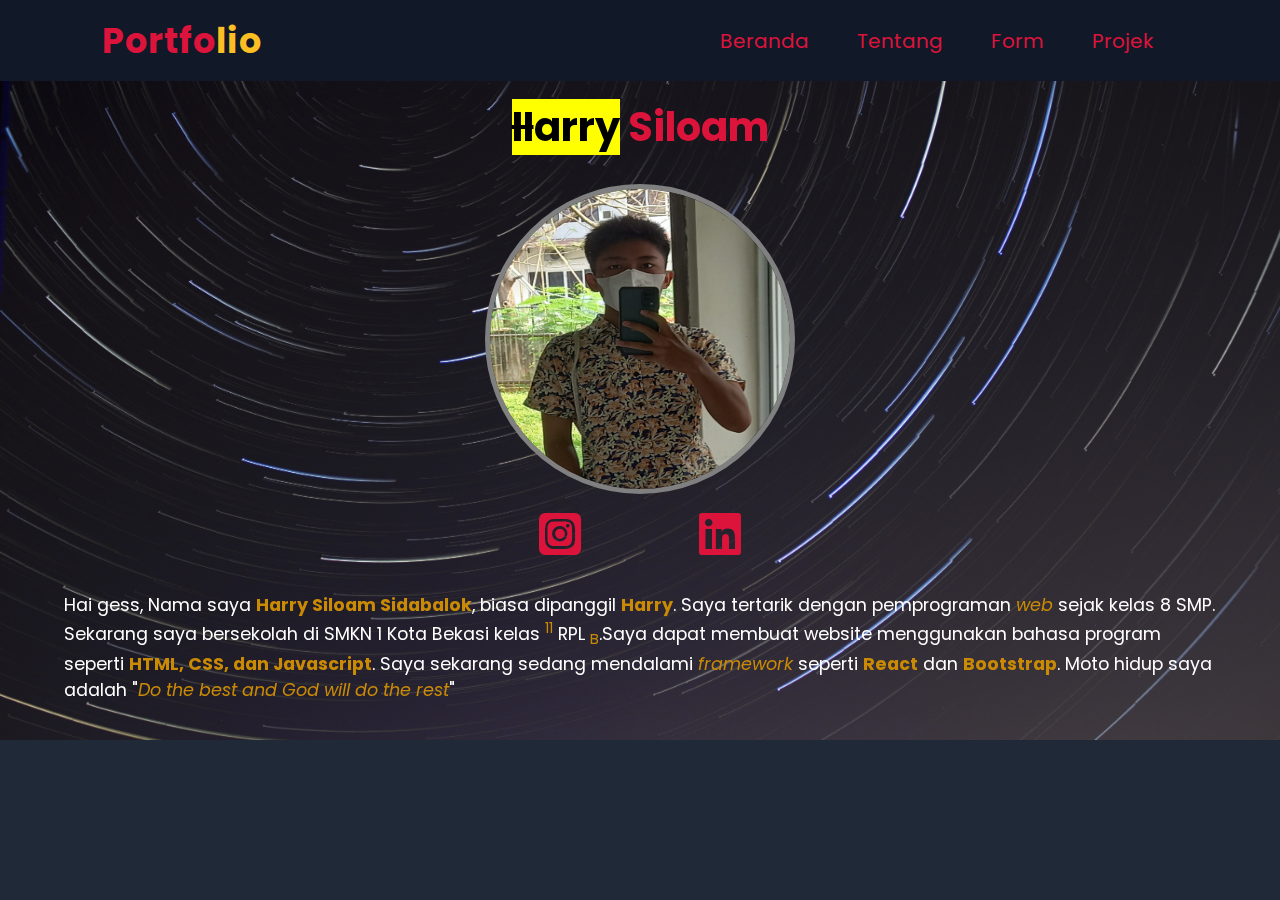
==== index.html @ 74220c72 "first try" ====
<!DOCTYPE html>
<html lang="en">
  <head>
    <meta charset="UTF-8" />
    <meta name="viewport" content="width=device-width, initial-scale=1.0" />
    <meta http-equiv="X-UA-Compatible" content="ie=edge" />
    <link rel="preconnect" href="https://fonts.googleapis.com" />
    <link rel="preconnect" href="https://fonts.gstatic.com" crossorigin />
    <link
      href="https://fonts.googleapis.com/css2?family=Poppins&display=swap"
      rel="stylesheet"
    />
    <link rel="stylesheet" href="style.css" />
    <link href="https://unpkg.com/aos@2.3.1/dist/aos.css" rel="stylesheet">
    <link rel="icon" type="image/x-icon" href="Gambar/logo-web.png">
    <link rel="stylesheet" href="https://cdnjs.cloudflare.com/ajax/libs/font-awesome/6.1.2/css/all.min.css">
    <title>My Web</title>
  </head>

  <body>
    <!-- Navbar -->
    <nav data-aos="fade-down">
      <div class="nav-center">
      <h1 class="logo">Portfo<span>lio</span></h1>
      <ul class="nav-menu">
        <li class="nav-item"><a href="index.html">Beranda</a></li>
        <li class="nav-item d-trigger"><a href="about.html">
          Tentang</a>
          <div class="dropdown">
            <ul>
              <li><a href="about.html#tentang">Tentang</a></li>
              <li><a href="about.html#hobi">Hobi</a></li>
              <li><a href="about.html#skill">Skill</a></li>
              <li><a href="about.html#riwayat-pendidikan">Riwayat Pendidikan</a></li>
              <li><a href="about.html#riwayat-organisasi">Riwayat Organisasi</a></li>
              <li><a href="about.html#riwayat-prestasi">Riwayat Prestasi</a></li>
              <li><a href="about.html#mata-pelajaran">Nilai</a></li>
            </ul>
          </div>
        </li>
        <li>
          <a href="form.html">Form</a>
        </li>
        <li>
          <a href="project.html">Projek</a>
        </li>
      </ul>
      <div class="hamburger">
        <span class="bar"></span>
        <span class="bar"></span>
        <span class="bar"></span>
      </div>
    </div>
    </nav>
    <!-- End Navbar -->

    <!-- Pengenalan -->
    <!-- <div class="home">
      <video autoplay loop>
        <source src="Video&Audio/y2mate.com - Rebirth Introducing photorealism in UE4_1080p (online-video-cutter.com).mp4">
      </video>
    </div> -->
    <div class="home1 overflow">
      <h1 data-aos="fade-right" data-aos-delay="350">
        <mark><del>II</del>arry</mark> Siloam
      </h1>
      <img class="img-beranda"src="Gambar/Foto.jpg" alt="gambar" data-aos="flip-left" data-aos-delay="500"/>
      <div class="icon" data-aos="flip-right" data-aos-delay="650">
        <a target="blank" href="https://www.instagram.com/harry.siloam/">
          <i class="fa-brands fa-square-instagram"></i>
        </a>
        <a target="_blank" href="https://www.linkedin.com/in/harry-siloam-b57639249/">
          <i class="fa-brands fa-linkedin"></i>
        </a>
      </div>
      <p data-aos="fade-left" data-aos-delay="700" data-aos-offset="20px">
        Hai gess, Nama saya <b>Harry Siloam Sidabalok</b>, biasa dipanggil
        <strong>Harry</strong>. Saya tertarik dengan pemprograman
        <i>web</i> sejak kelas 8 SMP. Sekarang saya bersekolah di SMKN 1 Kota
        Bekasi kelas <sup>11</sup> RPL <sub>B</sub>.Saya dapat membuat website
        menggunakan bahasa program seperti <b>HTML, CSS, dan Javascript</b>.
        Saya sekarang sedang mendalami <i>framework</i> seperti <strong>React</strong> dan
        <strong>Bootstrap</strong>. Moto hidup saya adalah "<em
          >Do the best and God will do the rest</em
        >"
      </p>
    </div>
    <!-- End Pengenalan -->
    <script src="https://unpkg.com/aos@2.3.1/dist/aos.js"></script>
    <script>
      AOS.init({
        duration: 1000,
      })
      const hamburger = document.querySelector(".hamburger")
      const navMenu = document.querySelector(".nav-menu")

      hamburger.addEventListener("click", ()=>{
        hamburger.classList.toggle("active")
        navMenu.classList.toggle("active")
      })
    </script>
  </body>
</html>
---- style.css ----
/* varaible */
:root {
  --white:#FFFFFF;
  --dark: #111827;
  --dark2:#1f2937;
  --red:#dc143c;
  --color1: #fbbf24;
  --color2: #ca8a04;
}
*{
  font-family: "Poppins", sans-serif;
}
html{
  scroll-behavior: smooth;
}
.overflow{
  overflow-x: auto;
}
body {
  margin: 0;
  padding: 0;
  box-sizing: border-box;
  background-color: var(--dark2);
  color: var(--white);
  /* width: 100%; */
  max-width: 100% !important;
}
h1,
h2{
  color: var(--red);
}
dd{
  color: var(--white);
}
/* Page */
.page{
  margin-left: 5%;
  margin-right: 5%;
}
.tentang{
  padding-bottom: 2rem;
  padding-top: 5rem;
}
/* End page */
/* List */
.list{
  color: var(--color2);
}
.hobi ul{
  list-style-type:circle;
}
li,dd,dt{
  font-size: 1.25rem;
}
/* End list */
/* Last */
.last{
  padding-bottom:4rem ;
}
/* End Last */
/* Navbar */
nav{
  top: 0;
  position: fixed;
  width: 100%;
  background-color: var(--dark);
  z-index: 10;
}
.nav-center{
  display: flex;
  align-items: center;
  justify-content: space-between;
  padding-left:8% ;
  padding-right: 8%;
  max-height: 9vh;
}
.logo {
  color: var(--red);
  font-size: 35px;
  letter-spacing: 1px;
  cursor: pointer;
}
.nav-menu {
  display: flex;
  list-style-type: none;
}
/* End Navbar */
/* Link */
a {
  text-decoration: none;
  color: var(--red);
  padding: 0.5rem 1rem;
  margin: 0.5rem;
  transition: .4s all;
  border-radius: 20px;
}
.nav-menu a:hover {
  color: var(--dark);
  background-color: var(--red);
  transform: scale(1.2) .4s;
}
.dropdown{
  position: absolute;
  margin-left: -30px;
  width: 500px;
  background-color: var(--dark);
  top: 0;
  margin-top: 9vh;
  display: none;
}
.dropdown a{
  padding: 0.5rem;
  border-radius: 15px;
  margin-bottom: 50px;
}
.d-trigger:hover .dropdown{
  display: block;
}
/* End Link */
/* Hamburger */
.hamburger{
  display: none;
}
.bar{
  display: block;
  width: 25px;
  height: 3px;
  margin: 5px auto;
  -webkit-transition: all 0.3s ease-in-out;
  background-color: var(--red);
}
/* End Hamburger */
/* beranda */
/* .home1{
  width: 100%;
  height: 100vh;
  display: flex;
  justify-content: center;
  align-items: center;
  position: relative;
  overflow: hidden;
  
}
video{
  width: 100%;
  height: 100%;
  position: relative;
  padding-bottom: 200px;
  /* bottom: -2000px; 
}*/
/* .home{
  background-color: aqua;
}  */
.home1 {
  display: flex;
  flex-direction: column;
  justify-content: center;
  align-items: center;
  background-size: cover;
  background-repeat: no-repeat;
  background-position: center;
  background-attachment: scroll;
  background-image: url(Gambar/pexels-jakub-novacek-924824.jpg);
  padding-top: 70px;
  padding-bottom: 20px;
}
.home1 h1 {
  font-size: 2.5rem;
}
.home1 p {
  font-size: 1.1rem;
  padding-left: 5%;
  padding-right: 5%;
}
.icon{
  display: flex;
  width: 250px;
  justify-content: space-between;
  text-align: center;
}
.icon i{
  font-size: 3rem;
  color: var(--red)x;
}
/* End Beranda */
/* Gambar */
.img-beranda{
  border-radius: 50%;
  height: 300px;
  width: 300px;
  border: 5px solid 	#808080;
}
/* End Gambar */
/* Table */
table,
tr,
td,
th{
  border: 2px solid var(--white);
  border-collapse: collapse;
}
.res-table{
  overflow-x: auto;
}
table{
  width: 100%;
}
table a{
  color: var(--color2);
}
.table-header{
  background-color: var(--color2) !important;
  color: var(--white) !important;
}
tr:hover{
  color: var(--dark2) !important;
  background-color:var(--red) !important;
}
tr:nth-child(even){
  background-color: var(--dark);
}
td{
  padding: 20px;
}
/* End Table */
/* Other */
span {
  color: var(--color1);
}
b,
strong,
i,
sup,
sub,
em {
  color: var(--color2);
}
/* Form */
.form-container{
  margin-top: 95px;
  display: flex;
  flex-direction: column;
  justify-content: center;
  align-items: center;
  max-width: 100%;
  margin-left: 20px;
  margin-right: 20px;
}
form{
  width: 50%;
}
.form-center{
  display: flex;
  justify-content: space-around;
}
.ttl{
  max-width: 48% !important;
}
#tanggal,
input[type="number"],
select{
  text-align: center;
}
.f-space{
  display: flex;
  justify-content: space-between;
}
.f-number{
  width: 48%;
  display: flex;
  flex-direction: column;
}
.c-row{
  display: flex;
  flex-direction: row;
  background-color: var(--white);
  color: var(--dark);
  border-radius: 15px;
  border: 2px solid var(--color1) ;
  margin-top: 5px;
}
.c-row{
  width: 48%;
}
.c-row label{
  width: 85%;
}
.c-row input{
  width: 15%;
}
.c-kendaraan{
  width: 31%;
}
input,textarea,select{
  border-radius: 15px;
  border: 2px solid var(--color1);
  resize: none;
  cursor: pointer;
}
select,option{
  background-color: var(--white);
}
input[type=text],
input[type=email],
input[type="date"],
input[type="password"]{
  width: 100%;
  height: 30px;
}
.deskripsi{
  width: 100%;
}
input[type="number"],select{
  height: 30px;
}
input[type=submit]{
  margin-top: 10px;
  padding: 10px;
  border: none;
  color: var(--white);
  background-color: var(--red);
  width: 100%;
  border-radius: 20px;
  display: flex;
  justify-content: center;
  transform: scale(1,1);
  transition: transform 0.3s ease-in-out;
}
input[type=submit]:hover{
  transform: scale(1.1,1.1);
}
/* End Form */
/* Project */
.projek{
  display: flex;
  justify-content: space-between;
  flex-wrap: wrap;
}
.card{
  width: 47%;
  background-color: var(--dark);
  height: 550px;
  border-radius: 30px;
  align-items: flex-start;
  flex-direction: column;
  margin-bottom: 60px;
} 
.card:nth-child(odd):last-child{
  width: 100%;
}
.card:hover .img-text-right{
  display: none;
}
.card:hover .img-projek{
  transform: scale(1.25,1.25);
}
.img-projek{
  width: 100%;
  max-height: 300px;
  transform: scale(1,1);
  transition: transform 0.8s ease-in-out;
}
.img-text{
  position: relative;
  overflow: hidden;
}
.img-text-right{
  position: absolute;
  top: 0;
  right: 0;
  width: 35%;
  text-align: left;
  z-index: 5;
  background-color: var(--dark);
  color: var(--white);
  opacity: 80%;
  height: 100%;
}

.img-text-right h4{
  margin-left: 8px;
}
.img-text-right li{
  font-size: medium;
}
.card h3{
  color: var(--color2);
  border-bottom: var(--dark2) 3px solid;
}
.card h4{
  font-size: 1rem;
}
.card p,
.card li{
  font-size: 0.85rem;
}
.card a{
  color: var(--dark);
  background-color: var(--red);
  border-radius: 17px;
}
/* End Project */
/* Video&Audio */
.video{
  height: 450px;
}
.fixed-audio{
  position: fixed;
  right: 30px;
  z-index: 10;
}
/* End Video&Audio */
/* Media Query*/
@media(max-width:768px){
  *{
    max-width: 100% !important;
  }
  .hamburger{
    display: block;
  }
  .hamburger.active .bar:nth-child(1){
    transform: translateY(8px) rotate(45deg);
  }
  .hamburger.active .bar:nth-child(2){
    opacity: 0;
  }
  .hamburger.active .bar:nth-child(3){
    transform: translateY(-8px) rotate(-45deg);
  }
  .nav-center{
    max-width: 100%;
    max-height: 7vh;
  }
  .nav-menu{
    top: 0;
    margin-top: 7vh;
    position: fixed;
    display: none;
    flex-direction: column;
    align-items: center;
    justify-content: center;
    width: 100%;
    height: 150px;
    transition: 0.3;
    background-color: var(--dark);
    margin-left: -19%;
  }
  nav{
    max-height: 7vh;
  }
  .nav-menu li{
    padding: 7px;
  }
  .nav-item{
    padding: 5px 0;
  }
  .nav-menu.active {
    display: block;
  }
  .d-trigger:hover .dropdown{
    display: none;
  }
  .home1{
    height:500px;
    padding-top: 80px;
    padding-bottom: 30px;
  }
  .home1 h1{
    padding-top: 150px;
  }
  h1{
    font-size: 2rem !important;
  }
  .icon{
    width: 200px;
  }
  .icon i{
    font-size: 2.5rem;
  }
  img{
    height: 250px !important;
    width: 250px !important;
  }
  p{
    font-size: 0.9rem !important;
  }
  h2{
    font-size: 1.5rem !important;
  }
  h3{
    font-size: 1.3rem;
  }
  li,
  dd,
  th,
  td{
    font-size: 0.9rem !important;
  }
  .last{
    padding-bottom: 5rem !important;
  }
  .tentang{
    padding-bottom: 0;
    padding-top: 2.5rem;
  }
  .form-container{
    margin-top: 50px;
  }
  form{
    width: 100%;
  }
  .ttl{
    max-width: 47% !important;
  }
  .first-mobile{
    margin-top: 120px;
  }
  .card{
    width: 100%;
    height: 500px;
  }
  .img-text-right{
    width: 40%;
  }
  .img-text-right li{
    margin-bottom: 45px;
  }
  .img-text{
    overflow: hidden;
  }
  .fixed-audio{
    top: 10%;
    z-index: 6;
  }
  .video{
    height: 250px;
  }
}
/* End Media Query */
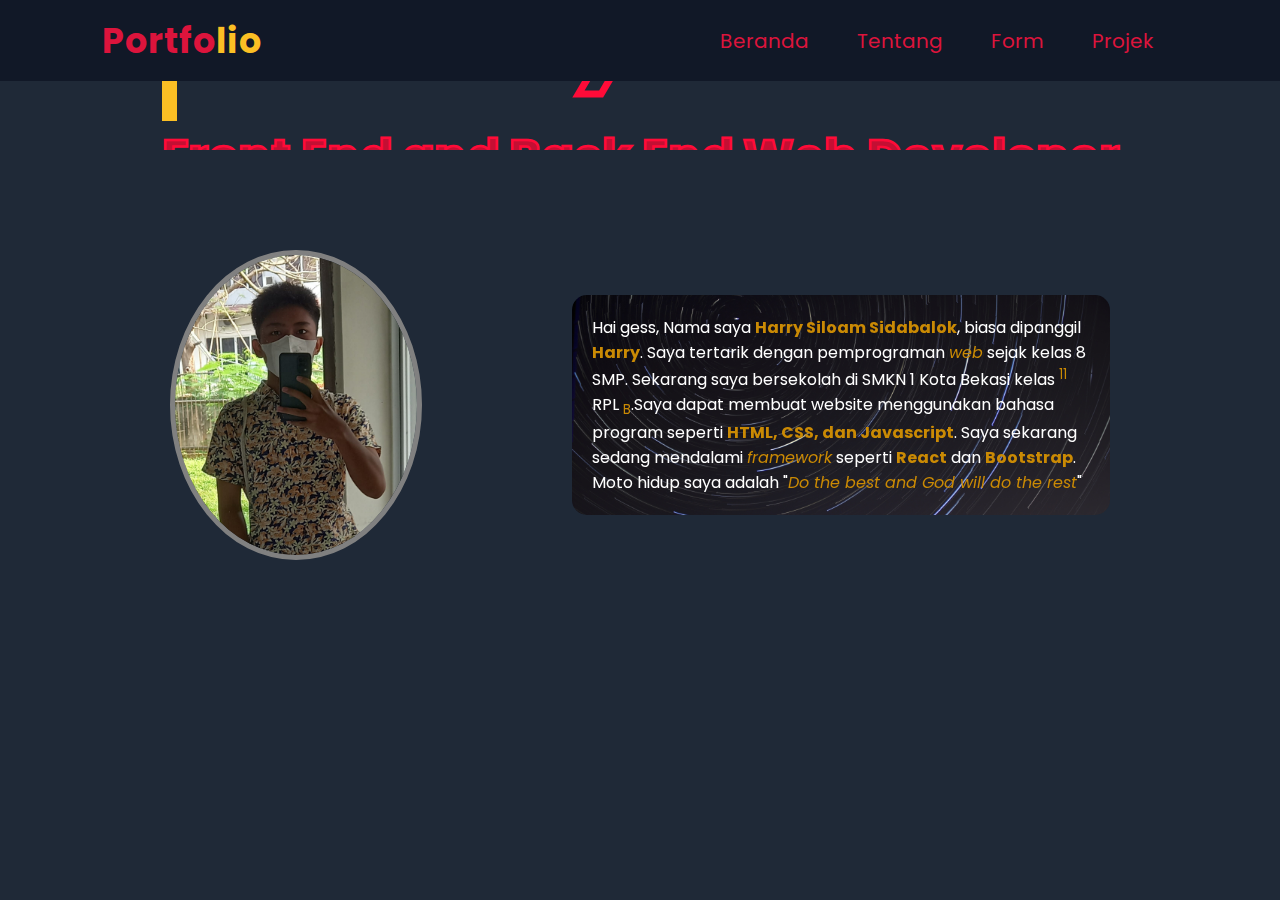
==== commit 3a9ea63e: "Update-design" ====
--- a/index.html
+++ b/index.html
@@ -4,15 +4,12 @@
     <meta charset="UTF-8" />
     <meta name="viewport" content="width=device-width, initial-scale=1.0" />
     <meta http-equiv="X-UA-Compatible" content="ie=edge" />
-    <link rel="preconnect" href="https://fonts.googleapis.com" />
-    <link rel="preconnect" href="https://fonts.gstatic.com" crossorigin />
-    <link
-      href="https://fonts.googleapis.com/css2?family=Poppins&display=swap"
-      rel="stylesheet"
-    />
+    <link rel="preconnect" href="https://fonts.googleapis.com">
+    <link rel="preconnect" href="https://fonts.gstatic.com" crossorigin>
+    <link href="https://fonts.googleapis.com/css2?family=Poppins:ital,wght@0,100;0,200;0,300;0,400;0,500;0,600;0,700;0,800;0,900;1,100;1,200;1,300;1,400;1,500;1,600;1,700;1,800;1,900&family=Ubuntu:ital,wght@0,300;0,400;0,500;0,700;1,300;1,400;1,500;1,700&display=swap" rel="stylesheet"> 
     <link rel="stylesheet" href="style.css" />
     <link href="https://unpkg.com/aos@2.3.1/dist/aos.css" rel="stylesheet">
-    <link rel="icon" type="image/x-icon" href="Gambar/logo-web.png">
+    <link rel="icon" type="image/x-icon" href="../Gambar/logo-web.png">
     <link rel="stylesheet" href="https://cdnjs.cloudflare.com/ajax/libs/font-awesome/6.1.2/css/all.min.css">
     <title>My Web</title>
   </head>
@@ -55,37 +52,45 @@
     <!-- End Navbar -->
 
     <!-- Pengenalan -->
-    <!-- <div class="home">
-      <video autoplay loop>
-        <source src="Video&Audio/y2mate.com - Rebirth Introducing photorealism in UE4_1080p (online-video-cutter.com).mp4">
+    <div class="home">
+    <div class="cover-video">
+      <video muted loop autoplay>
+        <source src="Video&Audio/Video-background.mp4">
       </video>
-    </div> -->
-    <div class="home1 overflow">
-      <h1 data-aos="fade-right" data-aos-delay="350">
-        <mark><del>II</del>arry</mark> Siloam
-      </h1>
-      <img class="img-beranda"src="Gambar/Foto.jpg" alt="gambar" data-aos="flip-left" data-aos-delay="500"/>
-      <div class="icon" data-aos="flip-right" data-aos-delay="650">
-        <a target="blank" href="https://www.instagram.com/harry.siloam/">
-          <i class="fa-brands fa-square-instagram"></i>
-        </a>
-        <a target="_blank" href="https://www.linkedin.com/in/harry-siloam-b57639249/">
-          <i class="fa-brands fa-linkedin"></i>
-        </a>
+      <div class="cover-text">
+        <div class="typing">
+          <h1>Harry</h1>
+        </div>
+        <h3>Front End and Back End Web Developer</h3>
+        <div class="icon-center">
+          <div class="icon" data-aos="flip-right" data-aos-delay="650">
+            <a target="blank" href="https://www.instagram.com/harry.siloam/">
+              <i class="fa-brands fa-instagram"></i>
+            </a>
+            <a target="blank" href="https://www.linkedin.com/in/harry-siloam-b57639249/">
+              <i class="fa-brands fa-linkedin-in"></i>
+            </a>
+          </div>
+        </div>
       </div>
-      <p data-aos="fade-left" data-aos-delay="700" data-aos-offset="20px">
-        Hai gess, Nama saya <b>Harry Siloam Sidabalok</b>, biasa dipanggil
-        <strong>Harry</strong>. Saya tertarik dengan pemprograman
-        <i>web</i> sejak kelas 8 SMP. Sekarang saya bersekolah di SMKN 1 Kota
-        Bekasi kelas <sup>11</sup> RPL <sub>B</sub>.Saya dapat membuat website
-        menggunakan bahasa program seperti <b>HTML, CSS, dan Javascript</b>.
-        Saya sekarang sedang mendalami <i>framework</i> seperti <strong>React</strong> dan
-        <strong>Bootstrap</strong>. Moto hidup saya adalah "<em
-          >Do the best and God will do the rest</em
-        >"
-      </p>
     </div>
+    <div class="info-pengenalan">
+      <img src="Gambar/Foto.jpg" alt="Gambar Saya" data-aos="fade-right" data-aos-delay="250" data-aos-offset="1px">
+      <div class="info-text">
+        <p data-aos="fade-left" data-aos-delay="500" data-aos-offset="1px">
+          Hai gess, Nama saya <b>Harry Siloam Sidabalok</b>, biasa dipanggil
+          <strong>Harry</strong>. Saya tertarik dengan pemprograman
+          <i>web</i> sejak kelas 8 SMP. Sekarang saya bersekolah di SMKN 1 Kota
+          Bekasi kelas <sup>11</sup> RPL <sub>B</sub>.Saya dapat membuat website
+          menggunakan bahasa program seperti <b>HTML, CSS, dan Javascript</b>.
+          Saya sekarang sedang mendalami <i>framework</i> seperti <strong>React</strong> dan
+          <strong>Bootstrap</strong>. Moto hidup saya adalah "<em
+            >Do the best and God will do the rest</em>"</p>
+      </div>
+    </div>
+  </div>
     <!-- End Pengenalan -->
+
     <script src="https://unpkg.com/aos@2.3.1/dist/aos.js"></script>
     <script>
       AOS.init({
--- a/style.css
+++ b/style.css
@@ -129,58 +129,129 @@
   -webkit-transition: all 0.3s ease-in-out;
   background-color: var(--red);
 }
-/* End Hamburger */
-/* beranda */
-/* .home1{
-  width: 100%;
-  height: 100vh;
+.home{
+  overflow-x: auto;
+}
+.cover-video{
+  width: 100%;
+  position: relative;
+  max-height: 100vh;
+  overflow: hidden;
   display: flex;
   justify-content: center;
   align-items: center;
-  position: relative;
-  overflow: hidden;
-  
-}
-video{
-  width: 100%;
-  height: 100%;
-  position: relative;
-  padding-bottom: 200px;
-  /* bottom: -2000px; 
-}*/
-/* .home{
-  background-color: aqua;
-}  */
-.home1 {
-  display: flex;
-  flex-direction: column;
+}
+.cover-video video{
+  width: 100% ;
+  height: 100% ;
+  opacity: 40%;
+  display: flex;
   justify-content: center;
   align-items: center;
+}
+.cover-text{
+  position: absolute;
+  color:rgb(196, 15, 51);
+  z-index: 5;
+  font-family: 'Ubuntu', sans-serif; 
+}
+.cover-text *{
+  margin: 0;
+  padding: 0;
+}
+/* .cover-text h1:hover,
+.cover-text h3:hover{
+} */
+.typing{
+  overflow: hidden;
+  width: 100%;
+}
+.typing h1{
+  -webkit-text-stroke: 7px rgb(255, 11, 56);
+  color: transparent;
+  font-size: 12rem;
+  font-weight: 500;
+  font-style: italic;
+  width: 0 !important;
+  position: relative;
+}
+.typing h1::before{
+  /* background-color: aqua; */
+  border-right: 15px solid var(--color1);
+  content: "Harry";
+  width: 0;
+  left: 0;
+  top: 0;
+  position: absolute;
+  color: rgb(255, 11, 56);
+  overflow: hidden;
+  animation: animate 6s linear infinite;
+}
+
+@keyframes animate{
+  0%, 100%{
+    width: 0;
+  }
+  50%,90%{
+    width: 550px;
+  }
+}
+/* .cover h1::before{
+  border-right: 10px solid var(--color1);
+  width: 0;
+  position: absolute;
+  content: attr(data-text);
+  color: var(--red) !important;
+  width: 100%;
+  height: 100%;
+  top: 0;
+  left: 0;
+  z-index: 111;
+ } */
+.cover-text h3{
+  font-size: 3rem;
+  font-weight: 700;
+  -webkit-text-stroke: 2.5px rgb(255, 11, 56);
+}
+.info-pengenalan{
+  padding: 100px 20px;
+  max-width: 100%;
+  display: flex;
+  align-items: center;
+  justify-content: space-between;
+}
+.info-pengenalan img{
+  border-radius: 50%;
+  max-height: 300px !important;
+  max-width: 300px !important; 
+  border: 5px solid#808080;
+  margin-left: 150px;
+}
+.info-text p{
+  margin-left: 150px;
+  margin-right: 150px;
+  background-image: url(Gambar/pexels-jakub-novacek-924824.jpg);
   background-size: cover;
   background-repeat: no-repeat;
-  background-position: center;
-  background-attachment: scroll;
-  background-image: url(Gambar/pexels-jakub-novacek-924824.jpg);
-  padding-top: 70px;
-  padding-bottom: 20px;
-}
-.home1 h1 {
-  font-size: 2.5rem;
-}
-.home1 p {
-  font-size: 1.1rem;
-  padding-left: 5%;
-  padding-right: 5%;
+  opacity: 75%;
+  padding: 20px;
+  border-radius: 15px;
+}
+.icon-center{
+  margin-top: 75px;
+  display: flex;
+  align-items: center;
+  justify-content: center;
 }
 .icon{
   display: flex;
-  width: 250px;
+  width: 50%;
   justify-content: space-between;
   text-align: center;
 }
 .icon i{
   font-size: 3rem;
-  color: var(--red)x;
+  color: var(--color2);
 }
 /* End Beranda */
 /* Gambar */
@@ -243,11 +314,16 @@
   justify-content: center;
   align-items: center;
   max-width: 100%;
-  margin-left: 20px;
-  margin-right: 20px;
+  margin-left: 20%;
+  margin-right: 20%;
+  background-color: var(--dark);
+  border-radius: 30px;
+}
+.form-container h2{
+  text-align: center;
 }
 form{
-  width: 50%;
+  width: 75%;
 }
 .form-center{
   display: flex;
@@ -355,7 +431,7 @@
   transform: scale(1.25,1.25);
 }
 .img-projek{
-  width: 100%;
+  width: 100% !important;
   max-height: 300px;
   transform: scale(1,1);
   transition: transform 0.8s ease-in-out;
@@ -460,22 +536,59 @@
   .d-trigger:hover .dropdown{
     display: none;
   }
-  .home1{
-    height:500px;
-    padding-top: 80px;
-    padding-bottom: 30px;
-  }
-  .home1 h1{
-    padding-top: 150px;
+  .cover-video{
+    margin-top: 7vh;
+    height: 230px !important;
+    width: 100% !important;
+    background-color: var(--dark);
+  }
+  .typing h1{
+    font-size: 4.5rem;
+    -webkit-text-stroke: 5px rgb(182, 33, 60);
+  }
+  .typing h1::before{
+    color: rgb(182, 33, 60);
+    border-right: 5px solid var(--color1);
+  }
+  @keyframes animate{
+    0%, 100%{
+      width: 0;
+    }
+    50%,90%{
+      width: 250px;
+    }
+  }
+  .cover-text h3{
+    font-size: 1.05rem;
+    -webkit-text-stroke: 0.25px rgb(255, 11, 56);
+  }
+  .info-pengenalan{
+    flex-direction: column;
+    padding: 35px 20px;
+  }
+  .info-pengenalan img,
+  .info-pengenalan p{
+    margin-left:0 ;
+  }
+  .info-pengenalan img{
+    height: 200px !important;
+    width: 200px !important;
+  }
+  .info-pengenalan p{
+    margin-top: 40px;
+    width: 90%;
   }
   h1{
-    font-size: 2rem !important;
+    font-size: 2rem ;
+  }
+  .icon-center{
+    margin-top: 25px;
   }
   .icon{
     width: 200px;
   }
   .icon i{
-    font-size: 2.5rem;
+    font-size: 1rem;
   }
   img{
     height: 250px !important;
@@ -497,17 +610,19 @@
     font-size: 0.9rem !important;
   }
   .last{
-    padding-bottom: 5rem !important;
+    margin-bottom: 5rem !important;
   }
   .tentang{
     padding-bottom: 0;
     padding-top: 2.5rem;
   }
   .form-container{
-    margin-top: 50px;
+    margin-top: 85px;
+    margin-left: 5%;
+    margin-right: 5%;
   }
   form{
-    width: 100%;
+    width: 85%;
   }
   .ttl{
     max-width: 47% !important;
@@ -517,7 +632,7 @@
   }
   .card{
     width: 100%;
-    height: 500px;
+    height: 600px;
   }
   .img-text-right{
     width: 40%;
